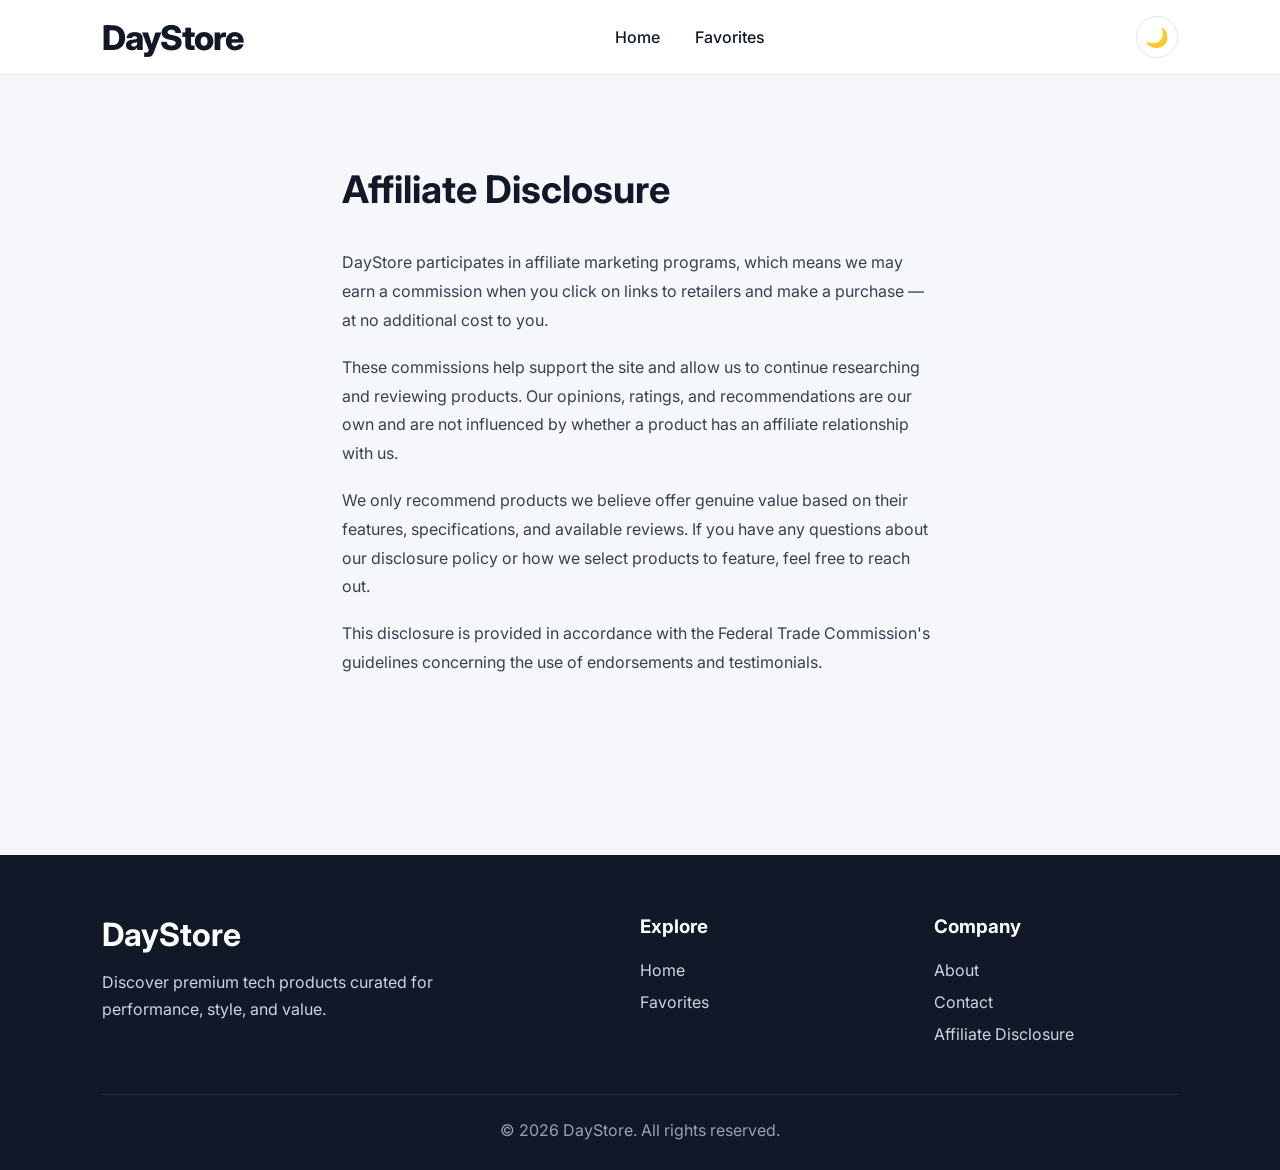
==== disclosure.html @ f9513e06 "better deesign overall" ====
<!DOCTYPE html>
<html lang="en">
<head>
    <meta charset="UTF-8">
    <meta name="viewport" content="width=device-width, initial-scale=1.0">
    <title>Affiliate Disclosure - DayStore</title>
    <link rel="preconnect" href="https://fonts.googleapis.com">
<link rel="preconnect" href="https://fonts.gstatic.com" crossorigin>

<link href="https://fonts.googleapis.com/css2?family=Inter:wght@400;500;600;700;800&display=swap" rel="stylesheet">
    <link rel="stylesheet" href="style.css">
</head>
<body>
    <header>
        <nav class="navbar">
            <h1 class="logo">
                <a href="index.html">DayStore</a>
            </h1>
            <ul class="nav-links">
                <li><a href="index.html">Home</a></li>
                <li><a href="favorites.html">Favorites</a></li>
            </ul>
            <button id="theme-toggle" class="theme-btn">
                🌙
            </button>
        </nav>
    </header>

    <main>
        <div class="disclosure-page">
            <h1>Affiliate Disclosure</h1>

            <p>
                DayStore participates in affiliate marketing programs, which means we may earn a commission
                when you click on links to retailers and make a purchase — at no additional cost to you.
            </p>

            <p>
                These commissions help support the site and allow us to continue researching and reviewing
                products. Our opinions, ratings, and recommendations are our own and are not influenced by
                whether a product has an affiliate relationship with us.
            </p>

            <p>
                We only recommend products we believe offer genuine value based on their features,
                specifications, and available reviews. If you have any questions about our disclosure
                policy or how we select products to feature, feel free to reach out.
            </p>

            <p>
                This disclosure is provided in accordance with the Federal Trade Commission's guidelines
                concerning the use of endorsements and testimonials.
            </p>
        </div>
    </main>

    <footer class="footer">
        <div class="footer-content">
            <div class="footer-brand">
                <h2>DayStore</h2>
                <p>Discover premium tech products curated for performance, style, and value.</p>
            </div>
            <div class="footer-links">
                <h3>Explore</h3>
                <a href="index.html">Home</a>
                <a href="favorites.html">Favorites</a>
            </div>
            <div class="footer-links">
                <h3>Company</h3>
                <a href="#">About</a>
                <a href="#">Contact</a>
                <a href="disclosure.html">Affiliate Disclosure</a>
            </div>
        </div>
        <div class="footer-bottom">
            © 2026 DayStore. All rights reserved.
        </div>
    </footer>

    <script src="theme.js"></script>
</body>
</html>
---- style.css ----
* {
    margin: 0;
    padding: 0;
    box-sizing: border-box;
}

.disclosure-banner{
    text-align:center;
    font-size:13px;
    color:#6b7280;
    background:#f5f7fb;
    padding:10px 8%;
    border-bottom:1px solid rgba(0,0,0,.06);
}

.disclosure-banner a{
    color:#0071e3;
    text-decoration:underline;
}

body.dark-mode .disclosure-banner{
    background:#181818;
    color:#a1a1a1;
    border-bottom:1px solid rgba(255,255,255,.08);
}

.disclosure-page{
    max-width:800px;
    margin:80px auto;
    padding:0 8% 60px;
    line-height:1.8;
}

.disclosure-page h1{
    font-size:38px;
    margin-bottom:25px;
}

.disclosure-page p{
    margin-bottom:18px;
    color:#374151;
}

body.dark-mode .disclosure-page p{
    color:#d1d5db;
}

body{
    margin:0;
    font-family:'Inter',sans-serif;

     background:#f5f7fb;

    color:#111827;

    min-height:100vh;

    animation:fadeIn .6s ease;
}

@keyframes fadeIn{
    from{
        opacity:0;
    }

    to{
        opacity:1;
    }
}

@keyframes cardFade{
    from{
        opacity:0;
        transform:translateY(20px);
    }

    to{
        opacity:1;
        transform:translateY(0);
    }
}

    .navbar{
    position:sticky;
    top:0;
    z-index:1000;

    display:flex;
    justify-content:space-between;
    align-items:center;

    padding:16px 8%;

    background:#fff;

    border-bottom:1px solid #e5e7eb;
}

.logo{
    font-size:34px;
    font-weight:800;
    letter-spacing:-1px;
}

.nav-links{
    display:flex;
    gap:35px;
    list-style:none;
}


.nav-links a{
    text-decoration:none;
    color:inherit;
    font-weight:500;
    transition:.25s;
}

.nav-links a:hover{
    color:#0071e3;
}

.hero{
    background:#fff;
    color:#111827;
    text-align:center;
    padding:100px 20px 90px;
    border-bottom:1px solid #e5e7eb;
    margin:0 auto;
    max-width:1300px;
    overflow:hidden;
    position:relative;
}

.hero h1{
    font-size:52px;
    margin-bottom:18px;
    font-weight:700;
    letter-spacing:-1.5px;
}

.hero p{
    font-size:18px;
    max-width:600px;
    margin:0 auto 36px;
    color:#6b7280;
}

.search-container{
    display:flex;
    justify-content:center;
    gap:12px;
}

.search-bar{
    width:460px;
    padding:14px 20px;
    border:1px solid #e5e7eb;
    border-radius:12px;
    font-size:15px;
    outline:none;
    transition:.2s;
}

.search-bar:focus{
    border-color:#0071e3;
    box-shadow:0 0 0 4px rgba(0,113,227,.15);
}

.search-btn {
    padding: 14px 26px;
    border: 1px solid #111827;
    border-radius: 12px;
    background: #111827;
    color: white;
    cursor: pointer;
    margin-left: 10px;
    transition: .2s;
}

.search-btn:hover {
    background:#000;
}

.products {
    width: 90%;
    margin: 100px auto;
}

.products h2{
    font-size:34px;
    font-weight:700;
    letter-spacing:-1px;
    text-align:center;
}

.products h2 span{
    color:#0071e3;
}

.product-grid{
    display:grid;
    grid-template-columns:repeat(auto-fit, minmax(320px,1fr));
    gap:35px;
    padding:0 8% 80px;
}

.product-card{
    background: var(--card-bg, #fff);
    border-radius:14px;
    border:1px solid #e5e7eb;
    overflow:hidden;
    box-shadow:none;
    transition:border-color .2s ease, transform .2s ease;
    position:relative;
    display:flex;
    flex-direction:column;
}

.product-card:hover{
    transform:translateY(-3px);
    border-color:#0071e3;
    box-shadow:0 4px 16px rgba(0,0,0,.06);
}

.product-card img{
    width:100%;
    height:280px;
    object-fit:contain;
    transition:.25s;
}

.product-card:hover img{
    transform:scale(1.02);
}

.product-card .rating,
.product-card h3,
.product-card .brand,
.product-card .price-box,
.product-card .card-actions,
.product-card > .view-btn{
    padding-left:20px;
    padding-right:20px;
}

.product-card > .view-btn{
    margin-bottom:20px;
}

.product-card .card-actions{
    padding-bottom:20px;
}

.product-card h3{
    font-size: 17px;
    font-weight:600;
    line-height:1.35;
    margin:8px 0 4px;
}

.price{
    font-size:20px;
    font-weight:700;
}



.categories{
    display:flex;
    justify-content:center;
    align-items:center;
    gap:15px;
    margin:40px auto;
    flex-wrap:wrap;
}

.category-btn{
    background:#fff;
    color:#111;
    border:1px solid #e5e7eb;
    border-radius:999px;
    padding:10px 20px;
    font-weight:500;
    cursor:pointer;
    transition:.2s;
}

.category-btn:hover{
    border-color:#0071e3;
    color:#0071e3;
    background:#fff;
}

.logo a{
    text-decoration:none;
    color:#111827;
}

.view-btn{
    display:inline-flex;
    justify-content:center;
    align-items:center;

    padding:10px 18px;

    margin-top:18px;

    border-radius:10px;

    background:#0071e3;
    color:white;
    text-decoration:none;

    font-size:14px;
    font-weight:600;

    width:auto;
    align-self:flex-start;

    transition:.2s;
}

.view-btn:hover{
    background:#005ac2;
}

.product-page{
    max-width:1200px;
    margin:60px auto;
    padding:0 8%;
    display:flex;
    gap:60px;
    align-items:flex-start;
}

.product-page .product-image{
    aspect-ratio: 1 / 1;
    max-width:480px;
    border-radius:14px;
    border:1px solid #e5e7eb;
    padding:40px;
}

body.dark-mode .product-page .product-image{
    border:1px solid #2a2a2a;
}

.product-info{
    flex:1;
}

.product-info h1{
    font-size:2.5rem;
    margin-bottom:20px;
}

.product-info p{
    margin-bottom:15px;
}

.badge {
    position:absolute;
    top:14px;
    left:14px;
    background:#fff;
    color:#111827;
    border:1px solid #e5e7eb;
    padding:5px 10px;
    border-radius:8px;
    font-size:11px;
    font-weight:600;
    letter-spacing:.02em;
}

.rating{
    color:#f59e0b;
    font-size:15px;
    font-weight:600;
}

.brand{
    color:#777;
    margin-bottom:12px;
}

.favorite-btn{
    position:absolute;
    top:16px;
    right:16px;

    width:40px;
    height:40px;

    border:1px solid #e5e7eb;
    border-radius:50%;

    background:white;
    box-shadow:none;

    font-size:18px;
    cursor:pointer;

    transition:.2s;
}

.favorite-btn:hover{
    border-color:#0071e3;
}

.sort-container {
    display: flex;
    justify-content: flex-end;
    align-items: center;
    gap: 10px;
    padding: 20px 8%;
}

#sort-select{
    padding:12px 18px;
    border-radius:14px;
    border:1px solid #ddd;
    font-size:15px;
    background:white;
    cursor:pointer;
}

.card-actions{
    display:flex;
    gap:10px;
    margin-top:15px;
}

.remove-btn{
    flex:1;
    padding:12px;
    border:none;
    border-radius:10px;
    background:#ef4444;
    color:white;
    cursor:pointer;
    font-weight:bold;
    transition:.3s;
}

.remove-btn:hover{
    background:#dc2626;
    transform: scale(1.05);
}

.view-btn{
    flex:1;
}

.theme-btn{
    background:white;
    border:1px solid #e5e7eb;
    border-radius:50%;
    width:42px;
    height:42px;
    cursor:pointer;
    font-size:19px;
    transition:.2s;
    box-shadow:none;
}

.theme-btn:hover{
    border-color:#0071e3;
}

body.dark-mode{
    background:
        radial-gradient(circle at top, #1c2333 0%, #121212 45%);

    color:white;
}

body.dark-mode .navbar{
    background:rgba(20,20,20,.75);
    border-bottom:1px solid rgba(255,255,255,.08);
}

body.dark-mode .product-card{
    background:#1f2937;
}

body.dark-mode .theme-btn{
    background:#333;
    color:white;
}

body.dark-mode .search-bar{
    background:#2a2a2a;
    color:white;
    border:1px solid #555;
}

body.dark-mode .search-bar::placeholder{
    color:#bbb;
}

body.dark-mode #sort-select{
    background:#222;
    color:white;
    border:1px solid #444;
}

#search-btn{
    background:#0071e3;
    color:white;
    border:none;
    border-radius:16px;
    padding:0 28px;
    font-size:16px;
    font-weight:600;
    cursor:pointer;
    transition:.3s;
}

#search-btn:hover{
    background:#005bb5;
    transform:translateY(-2px);
}

.filters{
    display:flex;
    justify-content:center;
    align-items:center;
    gap:25px;
    margin:40px 0;
    flex-wrap:wrap;
}

.product-image{
    aspect-ratio: 4 / 3;
    background:#f8f9fc;
    border-bottom:1px solid #e5e7eb;

    display:flex;
    justify-content:center;
    align-items:center;

    padding:24px;
}

.product-image img{
    max-width:100%;
    max-height:100%;
    object-fit:contain;
    object-position:center;

    transition:.25s;
}


.product-card:hover .product-image img{
    transform:scale(1.04);
}

body.dark-mode .product-image{
    background:#1f1f1f;
    border-bottom:1px solid #2a2a2a;
}

body.dark-mode .rating{
    color:#ffd166;
}

.featured{
    display:flex;
    align-items:center;
    justify-content:space-between;
    gap:60px;

    margin:70px auto;
    padding:60px;

    max-width:1200px;

    background:#fff;
    border:1px solid #e5e7eb;
    border-radius:20px;
}

.featured-text{
    flex:1;
}

.featured-label{
    color:#0071e3;
    font-weight:700;
    font-size:15px;
}

.featured h2{
    font-size:44px;
    margin:15px 0;
    letter-spacing:-1.5px;
}

.featured p{
    color:#6b7280;
    font-size:17px;
    line-height:1.7;
    margin-bottom:30px;
}

.featured-image{
    flex:1;
    display:flex;
    justify-content:center;
}

.featured-image img{
    width:100%;
    max-width:420px;
    transition:.4s;
}

.featured-image img:hover{
    transform:scale(1.05);
}

.featured-btn{
    display:inline-block;
    background:#0071e3;
    color:white;
    text-decoration:none;
    padding:14px 28px;
    border-radius:12px;
    font-weight:600;
    transition:.2s;
}

.featured-btn:hover{
    background:#005bb5;
}

body.dark-mode .featured{
    background:#161616;
    border:1px solid #2a2a2a;
}

body.dark-mode .featured p{
    color:#c7c7c7;
}

.favorites-subtitle{
    text-align:center;
    color:#6b7280;
    font-size:18px;
    margin:12px 0 40px;
}

body.dark-mode .favorites-subtitle{
    color:#b0b0b0;
}

.empty-state{
    text-align:center;
    padding:80px 20px;
}

.empty-state h2{
    font-size:42px;
    margin-bottom:15px;
}

.empty-state p{
    color:#6b7280;
    font-size:18px;
    margin-bottom:30px;
}

.footer{
    margin-top:100px;
    background:#111827;
    color:white;
    padding:60px 8% 30px;
}

.footer-content{
    display:grid;
    grid-template-columns:2fr 1fr 1fr;
    gap:50px;
}

.footer-brand h2{
    font-size:32px;
    margin-bottom:15px;
}

.footer-brand p{
    color:#cbd5e1;
    line-height:1.7;
    max-width:400px;
}

.footer-links{
    display:flex;
    flex-direction:column;
    gap:12px;
}

.footer-links h3{
    margin-bottom:10px;
}

.footer-links a{
    color:#cbd5e1;
    text-decoration:none;
    transition:.25s;
}

.footer-links a:hover{
    color:white;
}

.footer-bottom{
    margin-top:50px;
    padding-top:25px;
    border-top:1px solid rgba(255,255,255,.1);
    text-align:center;
    color:#94a3b8;
}

/* ===========================
   Responsive Design
=========================== */

@media (max-width: 900px){

    .navbar{
        flex-direction:column;
        gap:20px;
    }

    .nav-links{
        margin-left:0;
        gap:20px;
        flex-wrap:wrap;
        justify-content:center;
    }

    .hero h1{
        font-size:42px;
    }

    .hero p{
        font-size:18px;
    }

    .search-container{
        flex-direction:column;
        align-items:center;
    }

    .search-bar{
        width:90%;
    }

    #search-btn{
        width:90%;
    }

    .featured{
        flex-direction:column;
        text-align:center;
        padding:40px 25px;
    }

    .product-page{
        flex-direction:column;
    }

    .product-page .product-image{
        max-width:100%;
    }

    .featured h2{
        font-size:40px;
    }

    .footer-content{
        grid-template-columns:1fr;
        text-align:center;
    }
}

.specs{
    margin:30px 0;
    padding:20px;
    background:#f8f9fb;
    border-radius:18px;
}

.specs h3{
    margin-bottom:15px;
}

.specs p{
    display:flex;
    justify-content:space-between;
    padding:10px 0;
    border-bottom:1px solid #e5e7eb;
}

.specs p:last-child{
    border-bottom:none;
}

body.dark-mode .specs{
    background:#1f2937;
}

body.dark-mode .specs p{
    border-bottom:1px solid #374151;
}

.product-badge{
    display:inline-block;
    padding:8px 14px;
    margin-bottom:15px;
    background:#0071e3;
    color:white;
    border-radius:999px;
    font-size:14px;
    font-weight:600;
}

.price-box{
    display:flex;
    flex-direction:row;
    align-items:baseline;
    flex-wrap:wrap;
    gap:8px;
    margin:6px 0 4px;
}

.old-price{
    color:#9ca3af;
    text-decoration:line-through;
    font-size:14px;
}

.discount{
    background:#16a34a;
    color:white;
    padding:6px 12px;
    border-radius:999px;
    font-size:14px;
    font-weight:600;
}

.discount-badge{
    background:#22c55e;
    color:white;
    padding:5px 10px;
    border-radius:999px;
    font-size:13px;
    font-weight:600;
}

.hero::before{
    content:"";
    position:absolute;
    width:350px;
    height:350px;
    background:rgba(255,255,255,.15);
    border-radius:50%;
    top:-120px;
    right:-100px;
    filter:blur(40px);
}

.hero::after{
    content:"";
    position:absolute;
    width:250px;
    height:250px;
    background:rgba(255,255,255,.1);
    border-radius:50%;
    bottom:-120px;
    left:-80px;
    filter:blur(30px);
}

.product-content{
    padding:22px;
}

.category-pill{
    display:inline-block;
    padding:6px 12px;
    border-radius:999px;
    background:#eef5ff;
    color:#0071e3;
    font-size:12px;
    font-weight:700;
}

.sale-ribbon{

    position:absolute;

    top:18px;
    left:18px;

    background:#ef4444;

    color:white;

    padding:8px 14px;

    border-radius:999px;

    font-size:13px;
    font-weight:700;

    z-index:5;
}

.product-grid{
    display:grid;
    grid-template-columns:repeat(auto-fit, minmax(300px,1fr));
    gap:32px;
}

.view-btn:active{
    transform:scale(.98);
}
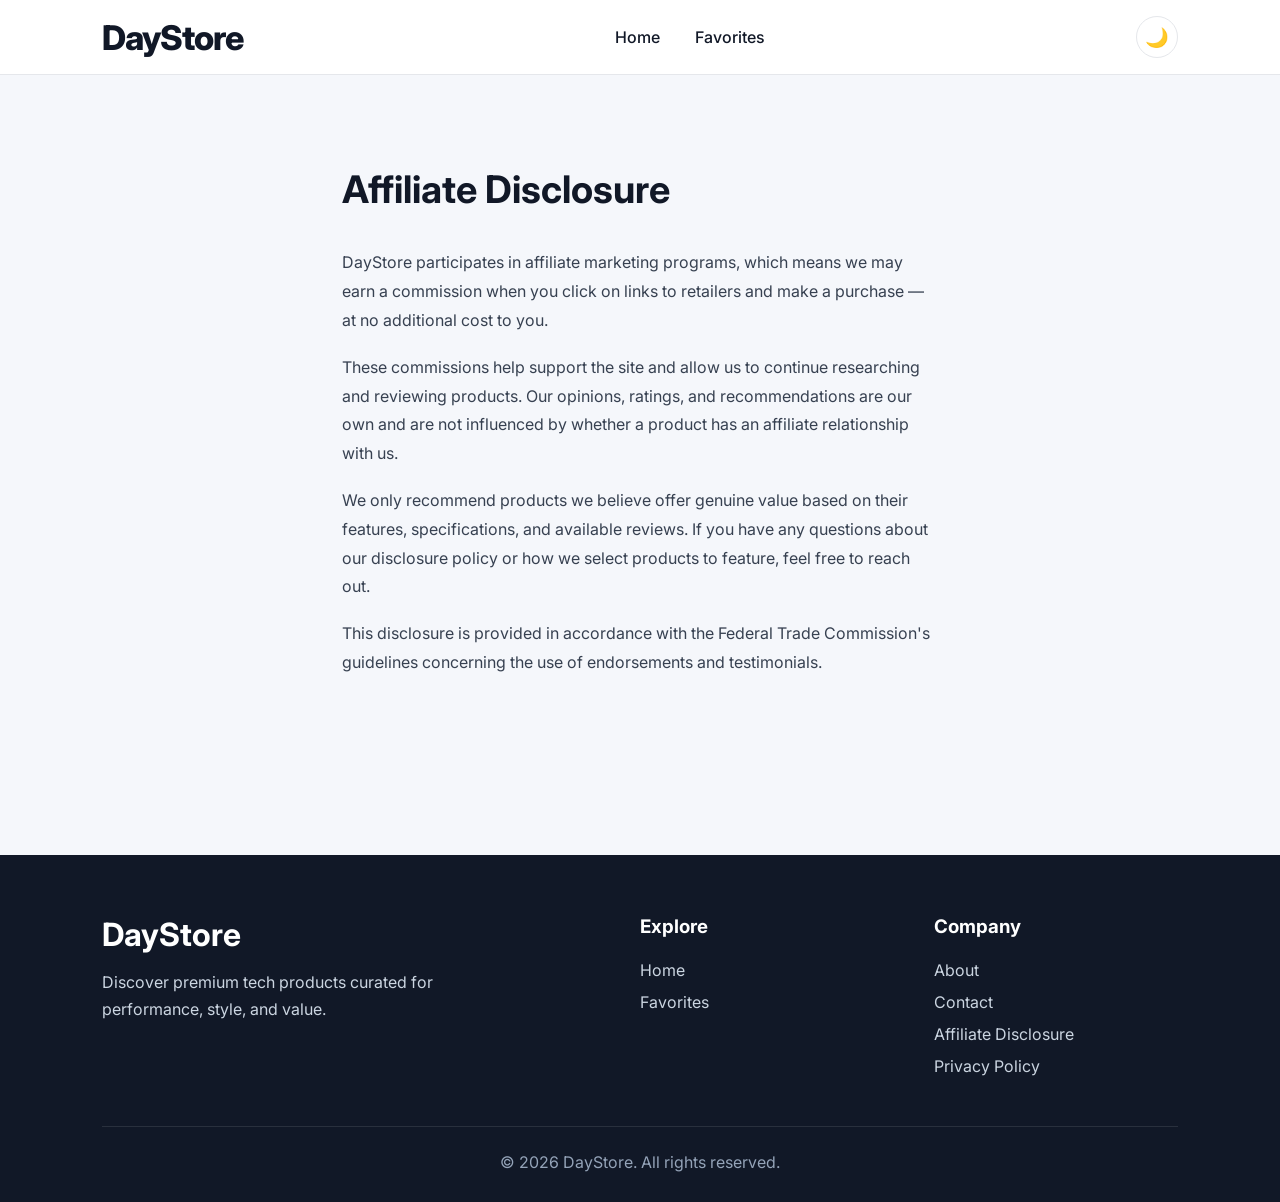
==== commit ee77d234: "Final touches" ====
--- a/disclosure.html
+++ b/disclosure.html
@@ -3,6 +3,10 @@
 <head>
     <meta charset="UTF-8">
     <meta name="viewport" content="width=device-width, initial-scale=1.0">
+
+    <link rel="icon" href="favicon.ico" sizes="any">
+    <link rel="icon" type="image/svg+xml" href="favicon.svg">
+    <link rel="apple-touch-icon" href="apple-touch-icon.png">
     <title>Affiliate Disclosure - DayStore</title>
     <link rel="preconnect" href="https://fonts.googleapis.com">
 <link rel="preconnect" href="https://fonts.gstatic.com" crossorigin>
@@ -70,6 +74,7 @@
                 <a href="#">About</a>
                 <a href="#">Contact</a>
                 <a href="disclosure.html">Affiliate Disclosure</a>
+                <a href="privacy.html">Privacy Policy</a>
             </div>
         </div>
         <div class="footer-bottom">
--- a/style.css
+++ b/style.css
@@ -2,6 +2,10 @@
     margin: 0;
     padding: 0;
     box-sizing: border-box;
+}
+
+html{
+    scroll-behavior:smooth;
 }
 
 .disclosure-banner{
@@ -221,17 +225,6 @@
     transform:translateY(-3px);
     border-color:#0071e3;
     box-shadow:0 4px 16px rgba(0,0,0,.06);
-}
-
-.product-card img{
-    width:100%;
-    height:280px;
-    object-fit:contain;
-    transition:.25s;
-}
-
-.product-card:hover img{
-    transform:scale(1.02);
 }
 
 .product-card .rating,
@@ -535,6 +528,7 @@
     aspect-ratio: 4 / 3;
     background:#f8f9fc;
     border-bottom:1px solid #e5e7eb;
+    overflow:hidden;
 
     display:flex;
     justify-content:center;
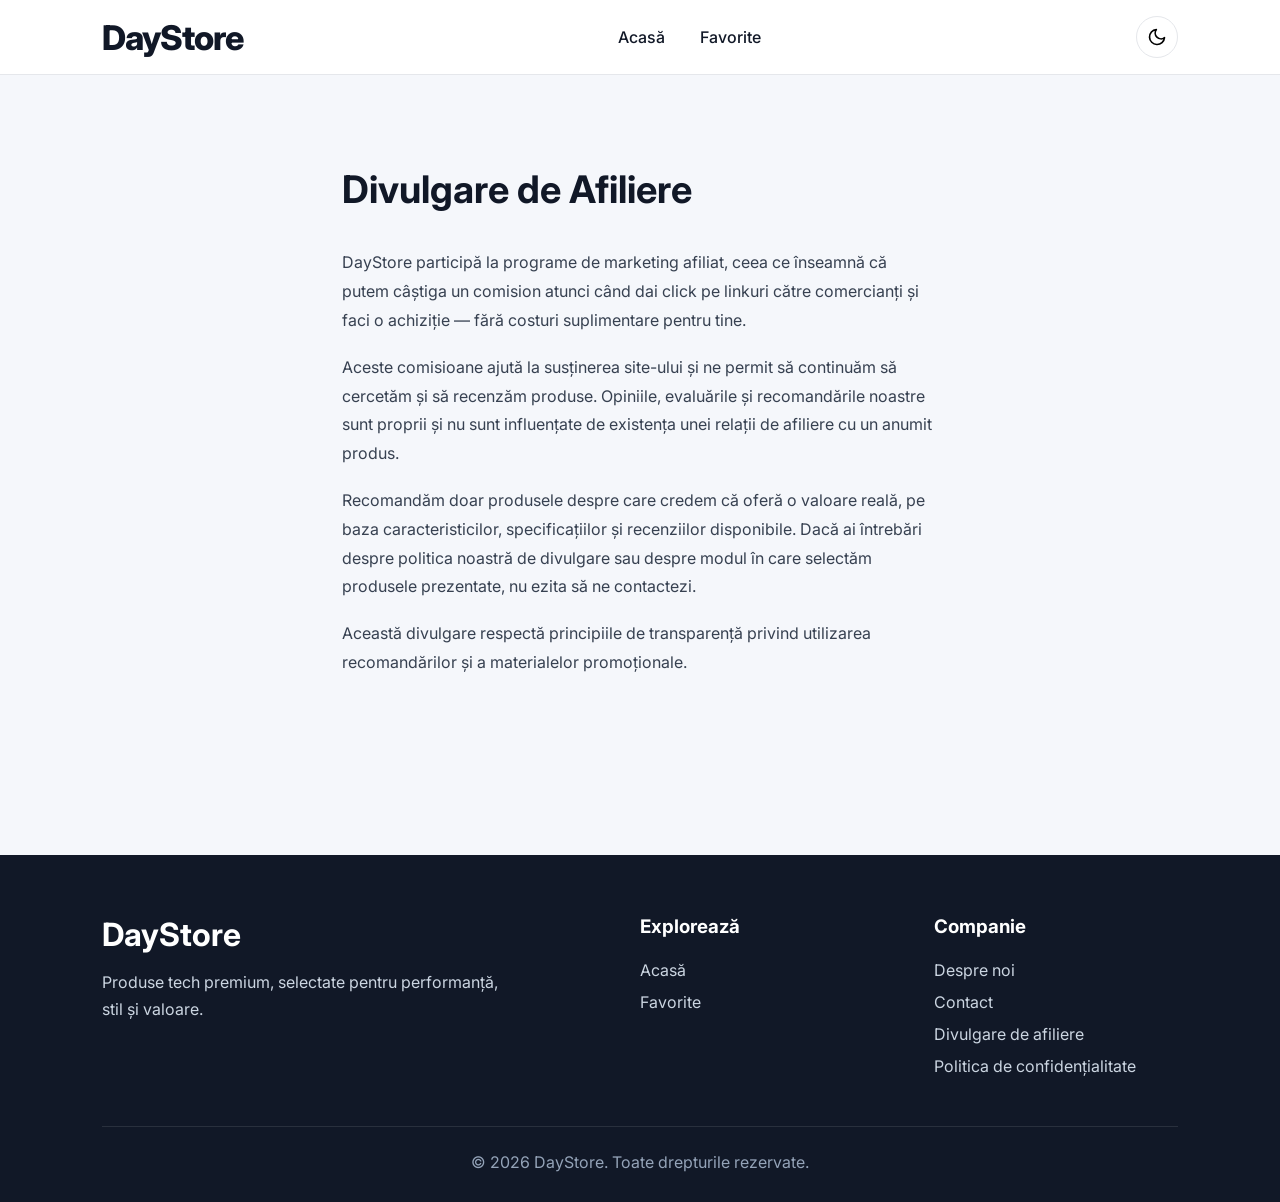
==== commit 9e32e714: "Changed language and design" ====
--- a/disclosure.html
+++ b/disclosure.html
@@ -1,13 +1,14 @@
 <!DOCTYPE html>
-<html lang="en">
+<html lang="ro">
 <head>
     <meta charset="UTF-8">
     <meta name="viewport" content="width=device-width, initial-scale=1.0">
 
-    <link rel="icon" href="favicon.ico" sizes="any">
-    <link rel="icon" type="image/svg+xml" href="favicon.svg">
-    <link rel="apple-touch-icon" href="apple-touch-icon.png">
-    <title>Affiliate Disclosure - DayStore</title>
+    <link rel="icon" href="images/favicon.ico" sizes="any">
+    <link rel="icon" type="image/svg+xml" href="images/favicon.svg">
+    <link rel="apple-touch-icon" href="images/apple-touch-icon.png">
+    <title>Divulgare de Afiliere - DayStore</title>
+    <meta name="description" content="Divulgarea de afiliere DayStore - cum câștigăm comisioane și cum influențează acest lucru recomandările noastre de produse.">
     <link rel="preconnect" href="https://fonts.googleapis.com">
 <link rel="preconnect" href="https://fonts.gstatic.com" crossorigin>
 
@@ -21,39 +22,41 @@
                 <a href="index.html">DayStore</a>
             </h1>
             <ul class="nav-links">
-                <li><a href="index.html">Home</a></li>
-                <li><a href="favorites.html">Favorites</a></li>
+                <li><a href="index.html">Acasă</a></li>
+                <li><a href="favorites.html">Favorite</a></li>
             </ul>
             <button id="theme-toggle" class="theme-btn">
-                🌙
+                <svg viewBox="0 0 24 24" width="20" height="20" fill="none" stroke="currentColor" stroke-width="2" stroke-linecap="round" stroke-linejoin="round"><path d="M21 12.79A9 9 0 1 1 11.21 3 7 7 0 0 0 21 12.79z"></path></svg>
             </button>
         </nav>
     </header>
 
     <main>
         <div class="disclosure-page">
-            <h1>Affiliate Disclosure</h1>
+            <h1>Divulgare de Afiliere</h1>
 
             <p>
-                DayStore participates in affiliate marketing programs, which means we may earn a commission
-                when you click on links to retailers and make a purchase — at no additional cost to you.
+                DayStore participă la programe de marketing afiliat, ceea ce înseamnă că putem câștiga un
+                comision atunci când dai click pe linkuri către comercianți și faci o achiziție — fără costuri
+                suplimentare pentru tine.
             </p>
 
             <p>
-                These commissions help support the site and allow us to continue researching and reviewing
-                products. Our opinions, ratings, and recommendations are our own and are not influenced by
-                whether a product has an affiliate relationship with us.
+                Aceste comisioane ajută la susținerea site-ului și ne permit să continuăm să cercetăm și să
+                recenzăm produse. Opiniile, evaluările și recomandările noastre sunt proprii și nu sunt
+                influențate de existența unei relații de afiliere cu un anumit produs.
             </p>
 
             <p>
-                We only recommend products we believe offer genuine value based on their features,
-                specifications, and available reviews. If you have any questions about our disclosure
-                policy or how we select products to feature, feel free to reach out.
+                Recomandăm doar produsele despre care credem că oferă o valoare reală, pe baza
+                caracteristicilor, specificațiilor și recenziilor disponibile. Dacă ai întrebări despre
+                politica noastră de divulgare sau despre modul în care selectăm produsele prezentate, nu
+                ezita să ne contactezi.
             </p>
 
             <p>
-                This disclosure is provided in accordance with the Federal Trade Commission's guidelines
-                concerning the use of endorsements and testimonials.
+                Această divulgare respectă principiile de transparență privind utilizarea recomandărilor
+                și a materialelor promoționale.
             </p>
         </div>
     </main>
@@ -62,26 +65,27 @@
         <div class="footer-content">
             <div class="footer-brand">
                 <h2>DayStore</h2>
-                <p>Discover premium tech products curated for performance, style, and value.</p>
+                <p>Produse tech premium, selectate pentru performanță, stil și valoare.</p>
             </div>
             <div class="footer-links">
-                <h3>Explore</h3>
-                <a href="index.html">Home</a>
-                <a href="favorites.html">Favorites</a>
+                <h3>Explorează</h3>
+                <a href="index.html">Acasă</a>
+                <a href="favorites.html">Favorite</a>
             </div>
             <div class="footer-links">
-                <h3>Company</h3>
-                <a href="#">About</a>
+                <h3>Companie</h3>
+                <a href="#">Despre noi</a>
                 <a href="#">Contact</a>
-                <a href="disclosure.html">Affiliate Disclosure</a>
-                <a href="privacy.html">Privacy Policy</a>
+                <a href="disclosure.html">Divulgare de afiliere</a>
+                <a href="privacy.html">Politica de confidențialitate</a>
             </div>
         </div>
         <div class="footer-bottom">
-            © 2026 DayStore. All rights reserved.
+            © 2026 DayStore. Toate drepturile rezervate.
         </div>
     </footer>
 
+    <script src="icons.js"></script>
     <script src="theme.js"></script>
 </body>
 </html>
--- a/style.css
+++ b/style.css
@@ -219,6 +219,7 @@
     position:relative;
     display:flex;
     flex-direction:column;
+    cursor:pointer;
 }
 
 .product-card:hover{
@@ -285,19 +286,35 @@
     background:#fff;
 }
 
+body.dark-mode .category-btn{
+    background:#1f2937;
+    color:#e5e7eb;
+    border:1px solid #374151;
+}
+
+body.dark-mode .category-btn:hover{
+    border-color:#0071e3;
+    color:#0071e3;
+    background:#1f2937;
+}
+
 .logo a{
     text-decoration:none;
     color:#111827;
 }
 
+body.dark-mode .logo a{
+    color:#fff;
+}
+
 .view-btn{
-    display:inline-flex;
+    display:flex;
     justify-content:center;
     align-items:center;
 
-    padding:10px 18px;
-
-    margin-top:18px;
+    padding:12px 18px;
+
+    margin-top:auto;
 
     border-radius:10px;
 
@@ -308,8 +325,7 @@
     font-size:14px;
     font-weight:600;
 
-    width:auto;
-    align-self:flex-start;
+    width:100%;
 
     transition:.2s;
 }
@@ -372,9 +388,18 @@
     font-weight:600;
 }
 
+.rating svg{
+    vertical-align:-2px;
+    margin-right:1px;
+}
+
 .brand{
     color:#777;
     margin-bottom:12px;
+}
+
+body.dark-mode .brand{
+    color:#9ca3af;
 }
 
 .favorite-btn{
@@ -391,7 +416,10 @@
     background:white;
     box-shadow:none;
 
-    font-size:18px;
+    display:flex;
+    align-items:center;
+    justify-content:center;
+
     cursor:pointer;
 
     transition:.2s;
@@ -399,6 +427,11 @@
 
 .favorite-btn:hover{
     border-color:#0071e3;
+}
+
+body.dark-mode .favorite-btn{
+    background:#2a2a2a;
+    border:1px solid #3a3a3a;
 }
 
 .sort-container {
@@ -441,10 +474,6 @@
     transform: scale(1.05);
 }
 
-.view-btn{
-    flex:1;
-}
-
 .theme-btn{
     background:white;
     border:1px solid #e5e7eb;
@@ -452,7 +481,9 @@
     width:42px;
     height:42px;
     cursor:pointer;
-    font-size:19px;
+    display:flex;
+    align-items:center;
+    justify-content:center;
     transition:.2s;
     box-shadow:none;
 }
@@ -801,6 +832,95 @@
 
 .specs p:last-child{
     border-bottom:none;
+}
+
+.pros-cons-grid{
+    display:grid;
+    grid-template-columns:1fr 1fr;
+    gap:20px;
+    margin:30px 0;
+}
+
+.pros-box,
+.cons-box{
+    padding:20px 22px;
+    border-radius:18px;
+}
+
+.pros-box{
+    background:rgba(34,197,94,.07);
+    border:1px solid rgba(34,197,94,.2);
+}
+
+.cons-box{
+    background:rgba(239,68,68,.06);
+    border:1px solid rgba(239,68,68,.18);
+}
+
+.pros-box h3,
+.cons-box h3{
+    font-size:16px;
+    margin-bottom:14px;
+    display:flex;
+    align-items:center;
+    gap:8px;
+}
+
+.pros-list,
+.cons-list{
+    list-style:none;
+}
+
+.pros-list li,
+.cons-list li{
+    position:relative;
+    padding:8px 0 8px 26px;
+    line-height:1.5;
+    border-bottom:1px solid rgba(0,0,0,.06);
+}
+
+.pros-list li:last-child,
+.cons-list li:last-child{
+    border-bottom:none;
+}
+
+.pros-list li::before{
+    content:"✓";
+    position:absolute;
+    left:0;
+    top:8px;
+    color:#16a34a;
+    font-weight:700;
+}
+
+.cons-list li::before{
+    content:"✕";
+    position:absolute;
+    left:0;
+    top:8px;
+    color:#ef4444;
+    font-weight:700;
+}
+
+body.dark-mode .pros-box{
+    background:rgba(34,197,94,.1);
+    border:1px solid rgba(34,197,94,.25);
+}
+
+body.dark-mode .cons-box{
+    background:rgba(239,68,68,.1);
+    border:1px solid rgba(239,68,68,.22);
+}
+
+body.dark-mode .pros-list li,
+body.dark-mode .cons-list li{
+    border-bottom:1px solid rgba(255,255,255,.08);
+}
+
+@media (max-width: 640px){
+    .pros-cons-grid{
+        grid-template-columns:1fr;
+    }
 }
 
 body.dark-mode .specs{
@@ -893,6 +1013,11 @@
     font-weight:700;
 }
 
+body.dark-mode .category-pill{
+    background:rgba(0,113,227,.15);
+    color:#5ba3f5;
+}
+
 .sale-ribbon{
 
     position:absolute;
